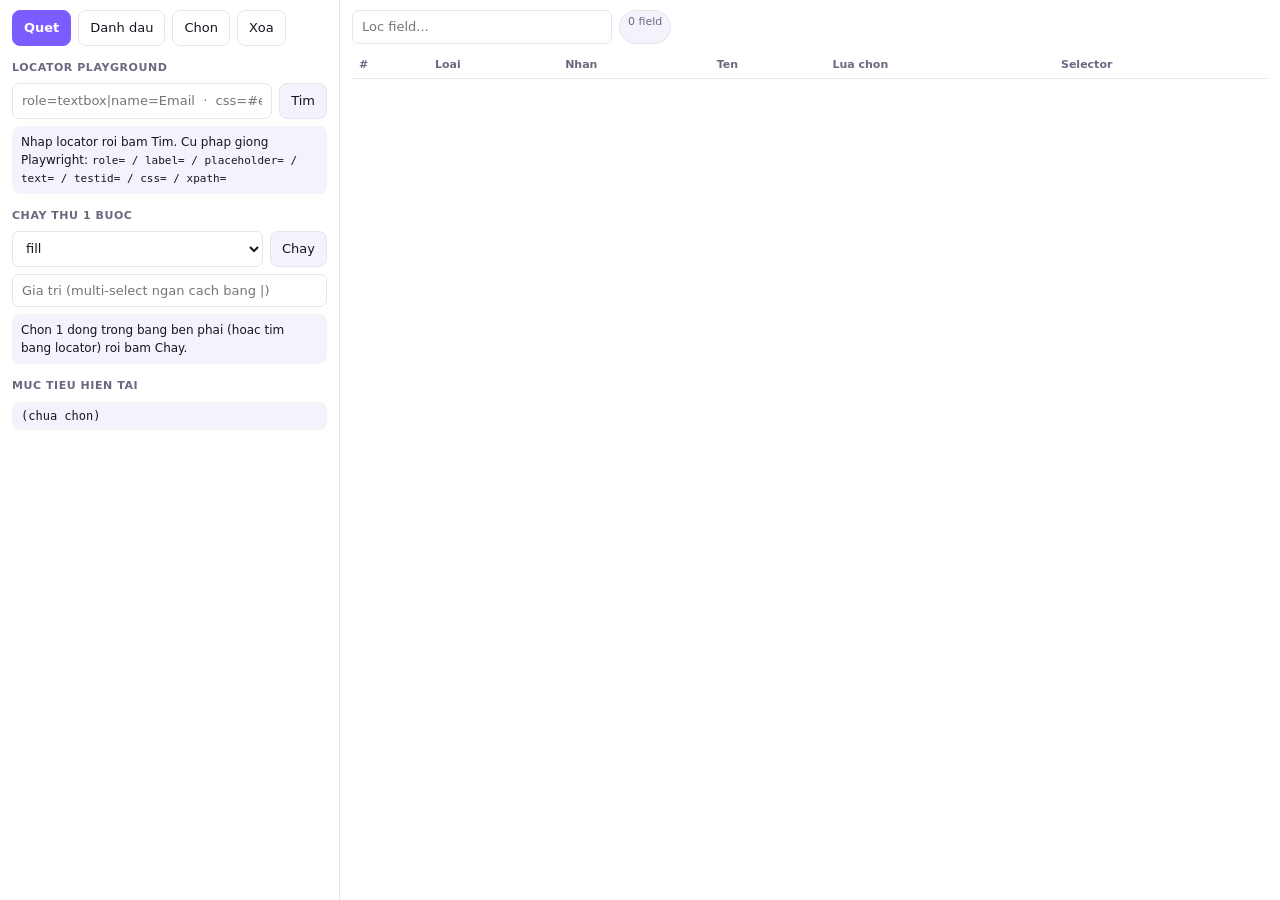
==== src/devtools/panel.html @ e338934f "Initial commit: Autofill Studio (MV3 extension) Chrome MV3 extension tu dien form bang AI: - Locator" ====
<!doctype html>
<html lang="vi">
  <head>
    <meta charset="utf-8" />
    <title>AI Autofill — Inspector</title>
    <link rel="stylesheet" href="../sidepanel/panel.css" />
    <style>
      body { display: block; padding: 0; }
      .wrap { display: grid; grid-template-columns: 340px 1fr; height: 100vh; }
      .left, .right { overflow: auto; padding: 10px 12px; }
      .left { border-right: 1px solid var(--line); }
      h3 { font-size: 11px; text-transform: uppercase; letter-spacing: .05em; color: var(--muted); margin: 14px 0 7px; }
      h3:first-child { margin-top: 0; }
      table { width: 100%; border-collapse: collapse; font-size: 12px; }
      th, td { text-align: left; padding: 5px 7px; border-bottom: 1px solid var(--line); vertical-align: top; }
      th { color: var(--muted); font-weight: 600; font-size: 11px; position: sticky; top: 0; background: var(--bg); }
      tr:hover td { background: var(--chip); cursor: pointer; }
      .mono { font: 11px ui-monospace, Menlo, monospace; }
      .badge { font: 10px ui-monospace, Menlo, monospace; background: var(--brand-soft); color: var(--brand); padding: 0 5px; border-radius: 4px; }
      .res { font-size: 12px; padding: 7px 9px; border-radius: 8px; background: var(--chip); margin-top: 7px; }
      .res.ok { color: var(--ok); }
      .res.err { color: var(--err); }
      input, select, textarea { width: 100%; font: inherit; padding: 6px 9px; border: 1px solid var(--line); border-radius: 7px; background: var(--bg); color: var(--fg); }
      .row2 { display: grid; grid-template-columns: 1fr auto; gap: 7px; }
      .toolbar { display: flex; gap: 7px; flex-wrap: wrap; margin-bottom: 8px; }
    </style>
  </head>
  <body>
    <div class="wrap">
      <div class="left">
        <div class="toolbar">
          <button id="d-scan" class="primary">Quet</button>
          <button id="d-highlight" class="ghost">Danh dau</button>
          <button id="d-pick" class="ghost">Chon</button>
          <button id="d-clear" class="ghost">Xoa</button>
        </div>

        <h3>Locator playground</h3>
        <div class="row2">
          <input id="d-loc" placeholder='role=textbox|name=Email  ·  css=#email  ·  //input[@id="email"]  ·  {"label":"Ho ten"}' />
          <button id="d-resolve">Tim</button>
        </div>
        <div id="d-locres" class="res">Nhap locator roi bam Tim. Cu phap giong Playwright: <span class="mono">role= / label= / placeholder= / text= / testid= / css= / xpath=</span></div>

        <h3>Chay thu 1 buoc</h3>
        <div class="row2">
          <select id="d-action">
            <option value="fill">fill</option>
            <option value="type">type</option>
            <option value="select">select</option>
            <option value="check">check</option>
            <option value="radio">radio</option>
            <option value="click">click</option>
            <option value="press">press</option>
            <option value="upload">upload</option>
          </select>
          <button id="d-run">Chay</button>
        </div>
        <input id="d-value" placeholder="Gia tri (multi-select ngan cach bang |)" style="margin-top: 7px" />
        <div id="d-runres" class="res">Chon 1 dong trong bang ben phai (hoac tim bang locator) roi bam Chay.</div>

        <h3>Muc tieu hien tai</h3>
        <div id="d-target" class="res mono">(chua chon)</div>
      </div>

      <div class="right">
        <div class="toolbar">
          <input id="d-filter" placeholder="Loc field..." style="max-width: 260px" />
          <span id="d-count" class="chip muted">0 field</span>
        </div>
        <table>
          <thead>
            <tr><th>#</th><th>Loai</th><th>Nhan</th><th>Ten</th><th>Lua chon</th><th>Selector</th></tr>
          </thead>
          <tbody id="d-rows"></tbody>
        </table>
      </div>
    </div>
    <script type="module" src="panel.js"></script>
  </body>
</html>
---- src/sidepanel/panel.css ----
:root {
  --bg: #ffffff;
  --fg: #17151f;
  --muted: #6b6880;
  --line: #e7e4f0;
  --brand: #7c5cff;
  --brand-soft: #f1edff;
  --ok: #16a34a;
  --err: #dc2626;
  --warn: #d97706;
  --chip: #f4f2fa;
  color-scheme: light dark;
}
@media (prefers-color-scheme: dark) {
  :root {
    --bg: #16141d;
    --fg: #ece9f5;
    --muted: #9d99b4;
    --line: #2b2739;
    --brand: #9b83ff;
    --brand-soft: #241f36;
    --chip: #221e2f;
  }
}

* { box-sizing: border-box; }
html, body { height: 100%; }
body {
  margin: 0;
  background: var(--bg);
  color: var(--fg);
  font: 13px/1.5 ui-sans-serif, system-ui, -apple-system, "Segoe UI", Roboto, sans-serif;
  display: flex;
  flex-direction: column;
}

.bar {
  display: flex; align-items: center; justify-content: space-between;
  padding: 9px 12px; border-bottom: 1px solid var(--line);
  position: sticky; top: 0; background: var(--bg); z-index: 5;
}
.brand { display: flex; align-items: center; gap: 7px; font-size: 13px; }
.dot { width: 9px; height: 9px; border-radius: 50%; background: var(--brand); box-shadow: 0 0 0 3px var(--brand-soft); }
.bar-right { display: flex; align-items: center; gap: 6px; }

button {
  font: inherit; border: 1px solid var(--line); background: var(--chip); color: var(--fg);
  padding: 7px 11px; border-radius: 8px; cursor: pointer;
}
button:hover { border-color: var(--brand); }
button.primary { background: var(--brand); border-color: var(--brand); color: #fff; font-weight: 600; }
button.primary:hover { filter: brightness(1.06); }
button.ghost { background: transparent; }
button.grow { flex: 1; }
button.icon { padding: 5px 9px; }
button:disabled { opacity: .5; cursor: default; }

.chip {
  font-size: 11px; padding: 3px 8px; border-radius: 999px;
  background: var(--chip); border: 1px solid var(--line);
}
.chip.muted { color: var(--muted); }
.chip.on { background: var(--brand); color: #fff; border-color: var(--brand); }

.pad { padding: 10px 12px; display: flex; flex-direction: column; gap: 8px; }
.lbl { font-size: 11px; color: var(--muted); text-transform: uppercase; letter-spacing: .04em; }
textarea, input[type="search"], input[type="text"] {
  width: 100%; font: inherit; color: var(--fg); background: var(--bg);
  border: 1px solid var(--line); border-radius: 8px; padding: 8px 10px; resize: vertical;
}
textarea:focus, input:focus { outline: 2px solid var(--brand-soft); border-color: var(--brand); }
.row { display: flex; }
.gap { gap: 8px; }

.tabs { display: flex; border-bottom: 1px solid var(--line); padding: 0 8px; gap: 2px; }
.tabs button {
  border: 0; background: transparent; border-radius: 0; padding: 9px 10px;
  color: var(--muted); border-bottom: 2px solid transparent; font-size: 12px;
}
.tabs button.on { color: var(--fg); border-bottom-color: var(--brand); font-weight: 600; }
.count {
  background: var(--chip); border-radius: 999px; padding: 0 6px; font-size: 10px; margin-left: 3px;
}

.panel { flex: 1; overflow: auto; padding: 8px 12px 16px; }
.panel.hide { display: none; }
.filter { margin-bottom: 8px; }
.empty { color: var(--muted); font-size: 12px; text-align: center; padding: 22px 8px; }

.list { display: flex; flex-direction: column; gap: 6px; }

.item {
  border: 1px solid var(--line); border-radius: 9px; padding: 8px 10px;
  display: flex; flex-direction: column; gap: 5px; background: var(--bg);
}
.item:hover { border-color: var(--brand); }
.item .top { display: flex; align-items: center; gap: 6px; }
.item .name { font-weight: 600; flex: 1; overflow: hidden; text-overflow: ellipsis; white-space: nowrap; }
.item .kind {
  font: 10px/1.6 ui-monospace, Menlo, monospace; background: var(--brand-soft); color: var(--brand);
  padding: 0 6px; border-radius: 4px; white-space: nowrap;
}
.item .req { color: var(--err); font-weight: 700; }
.item .meta { font-size: 11px; color: var(--muted); overflow: hidden; text-overflow: ellipsis; white-space: nowrap; }
.item .sel { font: 10px ui-monospace, Menlo, monospace; color: var(--muted); opacity: .75; }
.item input.val { font-size: 12px; padding: 5px 8px; }
.item .acts { display: flex; gap: 6px; }
.item .acts button { padding: 4px 8px; font-size: 11px; }
.item.ok { border-left: 3px solid var(--ok); }
.item.err { border-left: 3px solid var(--err); }
.item.skip { opacity: .6; }

.status { font-size: 11px; }
.status.ok { color: var(--ok); }
.status.err { color: var(--err); }

.log {
  margin: 0; white-space: pre-wrap; word-break: break-word;
  font: 11px/1.55 ui-monospace, SFMono-Regular, Menlo, monospace;
  background: var(--chip); border: 1px solid var(--line); border-radius: 8px;
  padding: 9px; max-height: 60vh; overflow: auto;
}

.sticky {
  position: sticky; bottom: 0; background: var(--bg);
  padding-top: 8px; border-top: 1px solid var(--line); margin-top: 8px;
}

.picked {
  margin: 0 12px 10px; padding: 8px 10px; border: 1px dashed var(--brand);
  border-radius: 8px; font-size: 11px; background: var(--brand-soft);
}
.picked.hide { display: none; }
.picked code { font: 10px ui-monospace, Menlo, monospace; }

.toast {
  position: fixed; left: 12px; right: 12px; bottom: 12px; z-index: 20;
  padding: 9px 12px; border-radius: 9px; font-size: 12px; color: #fff;
  background: #333; box-shadow: 0 8px 24px rgba(0,0,0,.25);
}
.toast.ok { background: var(--ok); }
.toast.err { background: var(--err); }
.toast.info { background: var(--brand); }
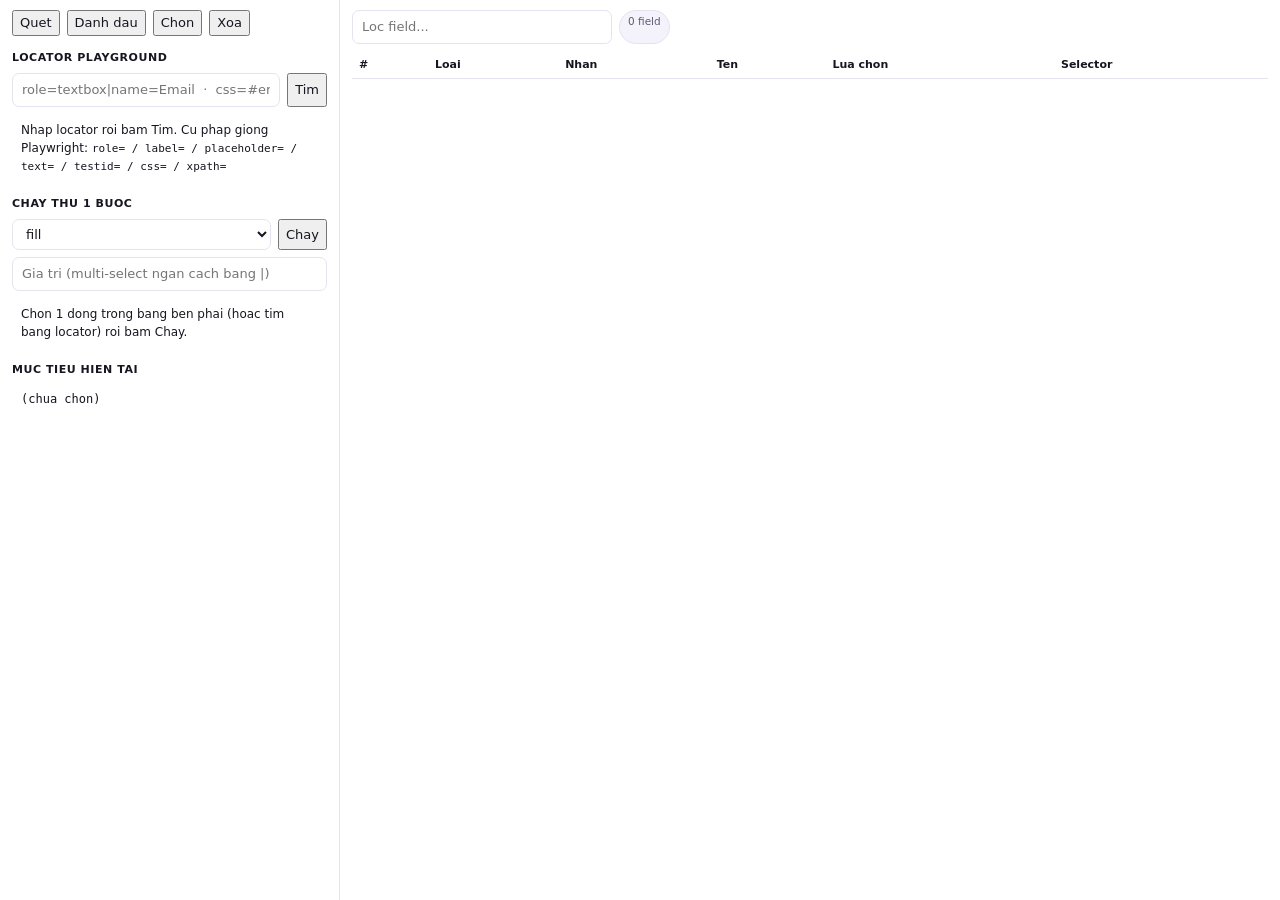
==== commit 865d9d6f: "Bo nho theo man hinh, UI kieu agent, va bridge dò ca kiro lan q Bridge - Backend `q` doi thanh logic" ====
--- a/src/devtools/panel.html
+++ b/src/devtools/panel.html
@@ -2,7 +2,7 @@
 <html lang="vi">
   <head>
     <meta charset="utf-8" />
-    <title>AI Autofill — Inspector</title>
+    <title>Autofill Studio — Inspector</title>
     <link rel="stylesheet" href="../sidepanel/panel.css" />
     <style>
       body { display: block; padding: 0; }
--- a/src/sidepanel/panel.css
+++ b/src/sidepanel/panel.css
@@ -1,143 +1,420 @@
+/* Autofill Studio — sidepanel
+ * Toi truoc (dark-first), vi panel nam canh trang web sang; nen toi giup mat
+ * tach bach duoc dau la extension dau la trang.
+ */
+
 :root {
-  --bg: #ffffff;
-  --fg: #17151f;
-  --muted: #6b6880;
-  --line: #e7e4f0;
-  --brand: #7c5cff;
-  --brand-soft: #f1edff;
-  --ok: #16a34a;
-  --err: #dc2626;
-  --warn: #d97706;
-  --chip: #f4f2fa;
-  color-scheme: light dark;
-}
-@media (prefers-color-scheme: dark) {
+  --bg: #0c0c11;
+  --surface: #14141b;
+  --surface-2: #1a1a23;
+  --line: #262633;
+  --line-soft: #1e1e28;
+  --fg: #e9e8f2;
+  --fg-dim: #a3a1b8;
+  --fg-mute: #6f6d84;
+
+  --accent: #8b7bff;
+  --accent-ink: #0c0c11;
+  --accent-soft: #1d1930;
+  --ok: #3ecf8e;
+  --ok-soft: #10241c;
+  --err: #ff6b6b;
+  --err-soft: #2a1518;
+  --warn: #f5b544;
+
+  --r: 10px;
+  --r-sm: 7px;
+  --mono: ui-monospace, SFMono-Regular, "SF Mono", Menlo, Consolas, monospace;
+  color-scheme: dark;
+}
+
+@media (prefers-color-scheme: light) {
   :root {
-    --bg: #16141d;
-    --fg: #ece9f5;
-    --muted: #9d99b4;
-    --line: #2b2739;
-    --brand: #9b83ff;
-    --brand-soft: #241f36;
-    --chip: #221e2f;
+    --bg: #ffffff;
+    --surface: #fbfaff;
+    --surface-2: #f4f2fb;
+    --line: #e6e3f0;
+    --line-soft: #eeecf6;
+    --fg: #17151f;
+    --fg-dim: #5f5c73;
+    --fg-mute: #8b8899;
+
+    --accent: #6c4dff;
+    --accent-ink: #ffffff;
+    --accent-soft: #f0ecff;
+    --ok: #12a06a;
+    --ok-soft: #e7f7f0;
+    --err: #d92d2d;
+    --err-soft: #fdeceb;
+    --warn: #b87600;
+    color-scheme: light;
   }
 }
 
 * { box-sizing: border-box; }
 html, body { height: 100%; }
+
 body {
   margin: 0;
+  display: flex;
+  flex-direction: column;
   background: var(--bg);
   color: var(--fg);
   font: 13px/1.5 ui-sans-serif, system-ui, -apple-system, "Segoe UI", Roboto, sans-serif;
+  -webkit-font-smoothing: antialiased;
+  overflow: hidden;
+}
+
+.hide { display: none !important; }
+.mt { margin-top: 12px; }
+
+/* ------------------------------------------------------------------ topbar */
+
+.topbar {
+  position: relative;
   display: flex;
-  flex-direction: column;
-}
-
-.bar {
-  display: flex; align-items: center; justify-content: space-between;
-  padding: 9px 12px; border-bottom: 1px solid var(--line);
-  position: sticky; top: 0; background: var(--bg); z-index: 5;
-}
-.brand { display: flex; align-items: center; gap: 7px; font-size: 13px; }
-.dot { width: 9px; height: 9px; border-radius: 50%; background: var(--brand); box-shadow: 0 0 0 3px var(--brand-soft); }
-.bar-right { display: flex; align-items: center; gap: 6px; }
-
-button {
-  font: inherit; border: 1px solid var(--line); background: var(--chip); color: var(--fg);
-  padding: 7px 11px; border-radius: 8px; cursor: pointer;
-}
-button:hover { border-color: var(--brand); }
-button.primary { background: var(--brand); border-color: var(--brand); color: #fff; font-weight: 600; }
-button.primary:hover { filter: brightness(1.06); }
-button.ghost { background: transparent; }
-button.grow { flex: 1; }
-button.icon { padding: 5px 9px; }
-button:disabled { opacity: .5; cursor: default; }
-
+  align-items: center;
+  justify-content: space-between;
+  gap: 8px;
+  padding: 10px 12px;
+  background: linear-gradient(180deg, var(--surface), var(--bg));
+  border-bottom: 1px solid var(--line);
+}
+
+.ident { display: flex; align-items: center; gap: 9px; min-width: 0; }
+.ident-text { min-width: 0; }
+.title { font-size: 12.5px; font-weight: 650; letter-spacing: -0.01em; }
+.sub {
+  font: 10.5px/1.4 var(--mono);
+  color: var(--fg-mute);
+  overflow: hidden; text-overflow: ellipsis; white-space: nowrap;
+  max-width: 180px;
+}
+
+/* Vien xoay khi agent dang lam viec */
+.glyph {
+  position: relative;
+  width: 22px; height: 22px; flex: none;
+  border-radius: 7px;
+  background: var(--accent-soft);
+  border: 1px solid var(--line);
+}
+.glyph::after {
+  content: '';
+  position: absolute; inset: 6px;
+  border-radius: 3px;
+  background: var(--accent);
+  transition: transform .3s ease;
+}
+body.busy .glyph::before {
+  content: '';
+  position: absolute; inset: -1px;
+  border-radius: 8px;
+  border: 1px solid transparent;
+  border-top-color: var(--accent);
+  border-right-color: var(--accent);
+  animation: spin .9s linear infinite;
+}
+body.busy .glyph::after { transform: scale(.6); }
+@keyframes spin { to { transform: rotate(360deg); } }
+
+.topbar-actions { display: flex; align-items: center; gap: 6px; flex: none; }
+
+.progress {
+  position: absolute; left: 0; right: 0; bottom: -1px; height: 2px;
+  overflow: hidden; opacity: 0; transition: opacity .2s;
+}
+body.busy .progress { opacity: 1; }
+.progress span {
+  display: block; height: 100%; width: 35%;
+  background: linear-gradient(90deg, transparent, var(--accent), transparent);
+  animation: slide 1.15s ease-in-out infinite;
+}
+@keyframes slide { 0% { transform: translateX(-100%); } 100% { transform: translateX(420%); } }
+
+/* ----------------------------------------------------------------- buttons */
+
+button { font: inherit; cursor: pointer; color: inherit; }
+button:disabled { opacity: .45; cursor: default; }
+
+.iconbtn {
+  display: grid; place-items: center;
+  width: 26px; height: 26px; padding: 0;
+  border: 1px solid var(--line); border-radius: var(--r-sm);
+  background: var(--surface-2); color: var(--fg-dim);
+}
+.iconbtn:hover { color: var(--fg); border-color: var(--accent); }
+
+.pill {
+  font: 10px/1 var(--mono); letter-spacing: .06em;
+  padding: 6px 9px; border-radius: 999px;
+  border: 1px solid var(--line); background: var(--surface-2); color: var(--fg-dim);
+}
+.pill.on { background: var(--accent); border-color: var(--accent); color: var(--accent-ink); font-weight: 700; }
+
+.btn {
+  border: 1px solid var(--line); background: var(--surface-2); color: var(--fg);
+  padding: 7px 11px; border-radius: var(--r-sm); font-size: 12px;
+}
+.btn:hover:not(:disabled) { border-color: var(--accent); }
+.btn.primary { background: var(--accent); border-color: var(--accent); color: var(--accent-ink); font-weight: 600; }
+.btn.primary:hover:not(:disabled) { filter: brightness(1.08); }
+.btn.ghost { background: transparent; }
+.btn.danger { color: var(--err); }
+.btn.tiny { padding: 4px 8px; font-size: 11px; }
+.grow { flex: 1; }
+
+/* -------------------------------------------------------------------- tabs */
+
+.tabs {
+  display: flex; gap: 2px; padding: 0 8px;
+  border-bottom: 1px solid var(--line); background: var(--bg);
+}
+.tabs button {
+  border: 0; background: none; padding: 9px 9px 8px;
+  color: var(--fg-mute); font-size: 12px;
+  border-bottom: 2px solid transparent; margin-bottom: -1px;
+}
+.tabs button:hover { color: var(--fg-dim); }
+.tabs button.on { color: var(--fg); border-bottom-color: var(--accent); font-weight: 600; }
+.badge {
+  display: inline-block; min-width: 16px; padding: 0 4px; margin-left: 3px;
+  border-radius: 999px; background: var(--surface-2);
+  font: 9.5px/15px var(--mono); text-align: center; color: var(--fg-dim);
+}
+.tabs button.on .badge { background: var(--accent-soft); color: var(--accent); }
+
+/* ------------------------------------------------------------------ layout */
+
+.scroll { flex: 1; overflow-y: auto; overflow-x: hidden; }
+.view { padding: 12px; }
+.empty {
+  margin: 26px 6px; text-align: center;
+  color: var(--fg-mute); font-size: 12px; line-height: 1.7;
+}
+.hint {
+  margin: 0 0 12px; padding: 9px 11px;
+  background: var(--surface); border: 1px solid var(--line-soft); border-radius: var(--r);
+  color: var(--fg-dim); font-size: 11.5px; line-height: 1.6;
+}
+.lbl {
+  font-size: 10px; letter-spacing: .08em; text-transform: uppercase;
+  color: var(--fg-mute); margin-bottom: 6px;
+}
+.list { display: flex; flex-direction: column; gap: 6px; }
+
+.search {
+  width: 100%; margin-bottom: 10px;
+  font: inherit; color: var(--fg); background: var(--surface);
+  border: 1px solid var(--line); border-radius: var(--r-sm); padding: 7px 10px;
+}
+.search:focus { outline: none; border-color: var(--accent); }
+
+/* ------------------------------------------------------------------ stream */
+/* Dong hoat dong cua agent: mot duong ray doc, moi buoc mot dau muc. */
+
+.stream { position: relative; padding-left: 22px; }
+.stream:empty { display: none; }
+.stream::before {
+  content: ''; position: absolute; left: 7px; top: 10px; bottom: 10px;
+  width: 1px; background: var(--line);
+}
+
+.ev { position: relative; padding: 5px 0; animation: rise .22s ease both; }
+@keyframes rise { from { opacity: 0; transform: translateY(3px); } to { opacity: 1; transform: none; } }
+
+.ev .dot {
+  position: absolute; left: -22px; top: 7px;
+  width: 15px; height: 15px; border-radius: 50%;
+  background: var(--bg); border: 1px solid var(--line);
+  display: grid; place-items: center;
+  font: 8px/1 var(--mono); color: var(--fg-mute);
+}
+.ev.run .dot { border-color: var(--accent); }
+.ev.run .dot::after {
+  content: ''; width: 5px; height: 5px; border-radius: 50%;
+  background: var(--accent); animation: pulse 1s ease-in-out infinite;
+}
+@keyframes pulse { 0%,100% { opacity: 1; transform: scale(1); } 50% { opacity: .35; transform: scale(.7); } }
+.ev.ok .dot { border-color: var(--ok); color: var(--ok); }
+.ev.err .dot { border-color: var(--err); color: var(--err); }
+
+.ev .head { display: flex; align-items: baseline; gap: 7px; }
+.ev .txt { flex: 1; font-size: 12.5px; }
+.ev.err .txt { color: var(--err); }
+.ev .ms { font: 10px var(--mono); color: var(--fg-mute); flex: none; }
+.ev .detail {
+  margin-top: 4px; font: 11px/1.6 var(--mono);
+  color: var(--fg-dim); white-space: pre-wrap; word-break: break-word;
+}
+.ev .card {
+  margin-top: 6px; padding: 8px 10px;
+  background: var(--surface); border: 1px solid var(--line-soft); border-radius: var(--r);
+  font-size: 11.5px; color: var(--fg-dim);
+}
+.ev .card b { color: var(--fg); font-weight: 600; }
+.ev .card .row { display: flex; gap: 6px; margin-top: 7px; }
+
+/* ------------------------------------------------------------------ recall */
+/* Bang goi y "man hinh nay da co ban luu" */
+
+.recall {
+  margin-bottom: 12px; padding: 11px 12px;
+  border: 1px solid var(--accent); border-radius: var(--r);
+  background: linear-gradient(180deg, var(--accent-soft), transparent);
+}
+.recall .rt { font-size: 12px; font-weight: 600; margin-bottom: 3px; }
+.recall .rs { font-size: 11px; color: var(--fg-dim); }
+.recall .row { display: flex; gap: 6px; margin-top: 9px; }
+
+/* ------------------------------------------------------------------- items */
+
+.item {
+  border: 1px solid var(--line-soft); border-radius: var(--r);
+  background: var(--surface); padding: 9px 10px;
+  display: flex; flex-direction: column; gap: 5px;
+}
+.item:hover { border-color: var(--line); }
+.item.ok { border-left: 2px solid var(--ok); }
+.item.err { border-left: 2px solid var(--err); }
+.item.skip { opacity: .55; }
+
+.item .top { display: flex; align-items: center; gap: 6px; }
+.item .name {
+  flex: 1; font-weight: 600; font-size: 12.5px;
+  overflow: hidden; text-overflow: ellipsis; white-space: nowrap;
+}
+.kind {
+  flex: none; padding: 1px 6px; border-radius: 4px;
+  font: 9.5px/1.6 var(--mono);
+  background: var(--accent-soft); color: var(--accent);
+}
+.req { color: var(--err); font-weight: 700; }
+.state { font-size: 11px; font-weight: 700; }
+.state.ok { color: var(--ok); }
+.state.err { color: var(--err); }
+
+.item .meta {
+  font-size: 11px; color: var(--fg-mute);
+  overflow: hidden; text-overflow: ellipsis; white-space: nowrap;
+}
+.item .sel { font: 9.5px/1.5 var(--mono); color: var(--fg-mute); opacity: .7; word-break: break-all; }
+.item .val {
+  width: 100%; font: 12px var(--mono); color: var(--fg);
+  background: var(--bg); border: 1px solid var(--line);
+  border-radius: var(--r-sm); padding: 6px 8px;
+}
+.item .val:focus { outline: none; border-color: var(--accent); }
+.item .acts { display: flex; gap: 5px; flex-wrap: wrap; }
+.item .acts .btn { padding: 4px 8px; font-size: 11px; }
+
+.plan-head {
+  margin-bottom: 10px; padding: 9px 11px;
+  border: 1px solid var(--line); border-radius: var(--r); background: var(--surface);
+  font-size: 11.5px; color: var(--fg-dim);
+}
+.plan-head .row { display: flex; gap: 6px; margin-top: 9px; }
+
+.memory-actions { display: flex; gap: 6px; margin-bottom: 10px; }
+
+/* ------------------------------------------------------------------ picked */
+
+.picked {
+  margin: 0 12px 8px; padding: 9px 11px;
+  border: 1px dashed var(--accent); border-radius: var(--r);
+  background: var(--accent-soft); font-size: 11px; color: var(--fg-dim);
+}
+.picked code { font: 10px var(--mono); color: var(--fg); word-break: break-all; }
+
+/* ---------------------------------------------------------------- composer */
+
+.composer {
+  flex: none; padding: 8px 10px 10px;
+  border-top: 1px solid var(--line);
+  background: linear-gradient(180deg, var(--bg), var(--surface));
+}
+
+.chips { display: flex; gap: 5px; margin-bottom: 7px; flex-wrap: wrap; }
 .chip {
-  font-size: 11px; padding: 3px 8px; border-radius: 999px;
-  background: var(--chip); border: 1px solid var(--line);
-}
-.chip.muted { color: var(--muted); }
-.chip.on { background: var(--brand); color: #fff; border-color: var(--brand); }
-
-.pad { padding: 10px 12px; display: flex; flex-direction: column; gap: 8px; }
-.lbl { font-size: 11px; color: var(--muted); text-transform: uppercase; letter-spacing: .04em; }
-textarea, input[type="search"], input[type="text"] {
-  width: 100%; font: inherit; color: var(--fg); background: var(--bg);
-  border: 1px solid var(--line); border-radius: 8px; padding: 8px 10px; resize: vertical;
-}
-textarea:focus, input:focus { outline: 2px solid var(--brand-soft); border-color: var(--brand); }
-.row { display: flex; }
-.gap { gap: 8px; }
-
-.tabs { display: flex; border-bottom: 1px solid var(--line); padding: 0 8px; gap: 2px; }
-.tabs button {
-  border: 0; background: transparent; border-radius: 0; padding: 9px 10px;
-  color: var(--muted); border-bottom: 2px solid transparent; font-size: 12px;
-}
-.tabs button.on { color: var(--fg); border-bottom-color: var(--brand); font-weight: 600; }
-.count {
-  background: var(--chip); border-radius: 999px; padding: 0 6px; font-size: 10px; margin-left: 3px;
-}
-
-.panel { flex: 1; overflow: auto; padding: 8px 12px 16px; }
-.panel.hide { display: none; }
-.filter { margin-bottom: 8px; }
-.empty { color: var(--muted); font-size: 12px; text-align: center; padding: 22px 8px; }
-
-.list { display: flex; flex-direction: column; gap: 6px; }
-
-.item {
-  border: 1px solid var(--line); border-radius: 9px; padding: 8px 10px;
-  display: flex; flex-direction: column; gap: 5px; background: var(--bg);
-}
-.item:hover { border-color: var(--brand); }
-.item .top { display: flex; align-items: center; gap: 6px; }
-.item .name { font-weight: 600; flex: 1; overflow: hidden; text-overflow: ellipsis; white-space: nowrap; }
-.item .kind {
-  font: 10px/1.6 ui-monospace, Menlo, monospace; background: var(--brand-soft); color: var(--brand);
-  padding: 0 6px; border-radius: 4px; white-space: nowrap;
-}
-.item .req { color: var(--err); font-weight: 700; }
-.item .meta { font-size: 11px; color: var(--muted); overflow: hidden; text-overflow: ellipsis; white-space: nowrap; }
-.item .sel { font: 10px ui-monospace, Menlo, monospace; color: var(--muted); opacity: .75; }
-.item input.val { font-size: 12px; padding: 5px 8px; }
-.item .acts { display: flex; gap: 6px; }
-.item .acts button { padding: 4px 8px; font-size: 11px; }
-.item.ok { border-left: 3px solid var(--ok); }
-.item.err { border-left: 3px solid var(--err); }
-.item.skip { opacity: .6; }
-
-.status { font-size: 11px; }
-.status.ok { color: var(--ok); }
-.status.err { color: var(--err); }
-
-.log {
-  margin: 0; white-space: pre-wrap; word-break: break-word;
-  font: 11px/1.55 ui-monospace, SFMono-Regular, Menlo, monospace;
-  background: var(--chip); border: 1px solid var(--line); border-radius: 8px;
-  padding: 9px; max-height: 60vh; overflow: auto;
-}
-
-.sticky {
-  position: sticky; bottom: 0; background: var(--bg);
-  padding-top: 8px; border-top: 1px solid var(--line); margin-top: 8px;
-}
-
-.picked {
-  margin: 0 12px 10px; padding: 8px 10px; border: 1px dashed var(--brand);
-  border-radius: 8px; font-size: 11px; background: var(--brand-soft);
-}
-.picked.hide { display: none; }
-.picked code { font: 10px ui-monospace, Menlo, monospace; }
+  padding: 3px 8px; border-radius: 999px;
+  border: 1px solid var(--line); background: var(--surface-2);
+  font-size: 10.5px; color: var(--fg-dim); white-space: nowrap;
+}
+.chip.act:hover { border-color: var(--accent); color: var(--fg); }
+.chip.warn { border-color: var(--warn); color: var(--warn); }
+
+.input-wrap {
+  display: flex; align-items: flex-end; gap: 7px;
+  padding: 7px 7px 7px 10px;
+  border: 1px solid var(--line); border-radius: 12px;
+  background: var(--bg);
+  transition: border-color .15s;
+}
+.input-wrap:focus-within { border-color: var(--accent); }
+
+.input-wrap textarea {
+  flex: 1; border: 0; outline: none; resize: none;
+  background: none; color: var(--fg);
+  font: inherit; line-height: 1.55;
+  max-height: 132px; padding: 3px 0;
+}
+.input-wrap textarea::placeholder { color: var(--fg-mute); }
+
+.send {
+  flex: none; display: grid; place-items: center;
+  width: 28px; height: 28px; padding: 0;
+  border: 0; border-radius: 8px;
+  background: var(--accent); color: var(--accent-ink);
+}
+.send:hover:not(:disabled) { filter: brightness(1.1); }
+.send:disabled { background: var(--surface-2); color: var(--fg-mute); }
+
+/* ------------------------------------------------------------------- toast */
 
 .toast {
-  position: fixed; left: 12px; right: 12px; bottom: 12px; z-index: 20;
-  padding: 9px 12px; border-radius: 9px; font-size: 12px; color: #fff;
-  background: #333; box-shadow: 0 8px 24px rgba(0,0,0,.25);
-}
-.toast.ok { background: var(--ok); }
-.toast.err { background: var(--err); }
-.toast.info { background: var(--brand); }
+  position: fixed; left: 12px; right: 12px; bottom: 12px; z-index: 40;
+  padding: 9px 12px; border-radius: var(--r);
+  font-size: 12px; font-weight: 500;
+  background: var(--surface-2); color: var(--fg);
+  border: 1px solid var(--line);
+  box-shadow: 0 10px 30px rgba(0, 0, 0, .45);
+  animation: rise .18s ease both;
+}
+.toast.ok { border-color: var(--ok); color: var(--ok); background: var(--ok-soft); }
+.toast.err { border-color: var(--err); color: var(--err); background: var(--err-soft); }
+.toast.info { border-color: var(--accent); }
+
+/* ----------------------------------------------------------------- scrollbar */
+
+.scroll::-webkit-scrollbar { width: 9px; }
+.scroll::-webkit-scrollbar-thumb {
+  background: var(--line); border-radius: 9px;
+  border: 3px solid var(--bg); background-clip: padding-box;
+}
+.scroll::-webkit-scrollbar-thumb:hover { background: var(--fg-mute); background-clip: padding-box; }
+
+@media (prefers-reduced-motion: reduce) {
+  *, *::before, *::after { animation: none !important; transition: none !important; }
+}
+
+/* --------------------------------------------------------------- ask dialog */
+
+.ask {
+  position: fixed; inset: 0; z-index: 60;
+  display: grid; place-items: center; padding: 18px;
+  background: rgba(0, 0, 0, .5);
+  animation: rise .15s ease both;
+}
+.ask-box {
+  width: 100%; padding: 13px;
+  background: var(--surface); border: 1px solid var(--line);
+  border-radius: 12px; box-shadow: 0 16px 44px rgba(0, 0, 0, .5);
+}
+.ask-label { font-size: 12px; color: var(--fg-dim); margin-bottom: 8px; }
+.ask-input {
+  width: 100%; font: 13px var(--mono); color: var(--fg);
+  background: var(--bg); border: 1px solid var(--line);
+  border-radius: var(--r-sm); padding: 8px 10px;
+}
+.ask-input:focus { outline: none; border-color: var(--accent); }
+.ask-row { display: flex; gap: 6px; margin-top: 10px; }
